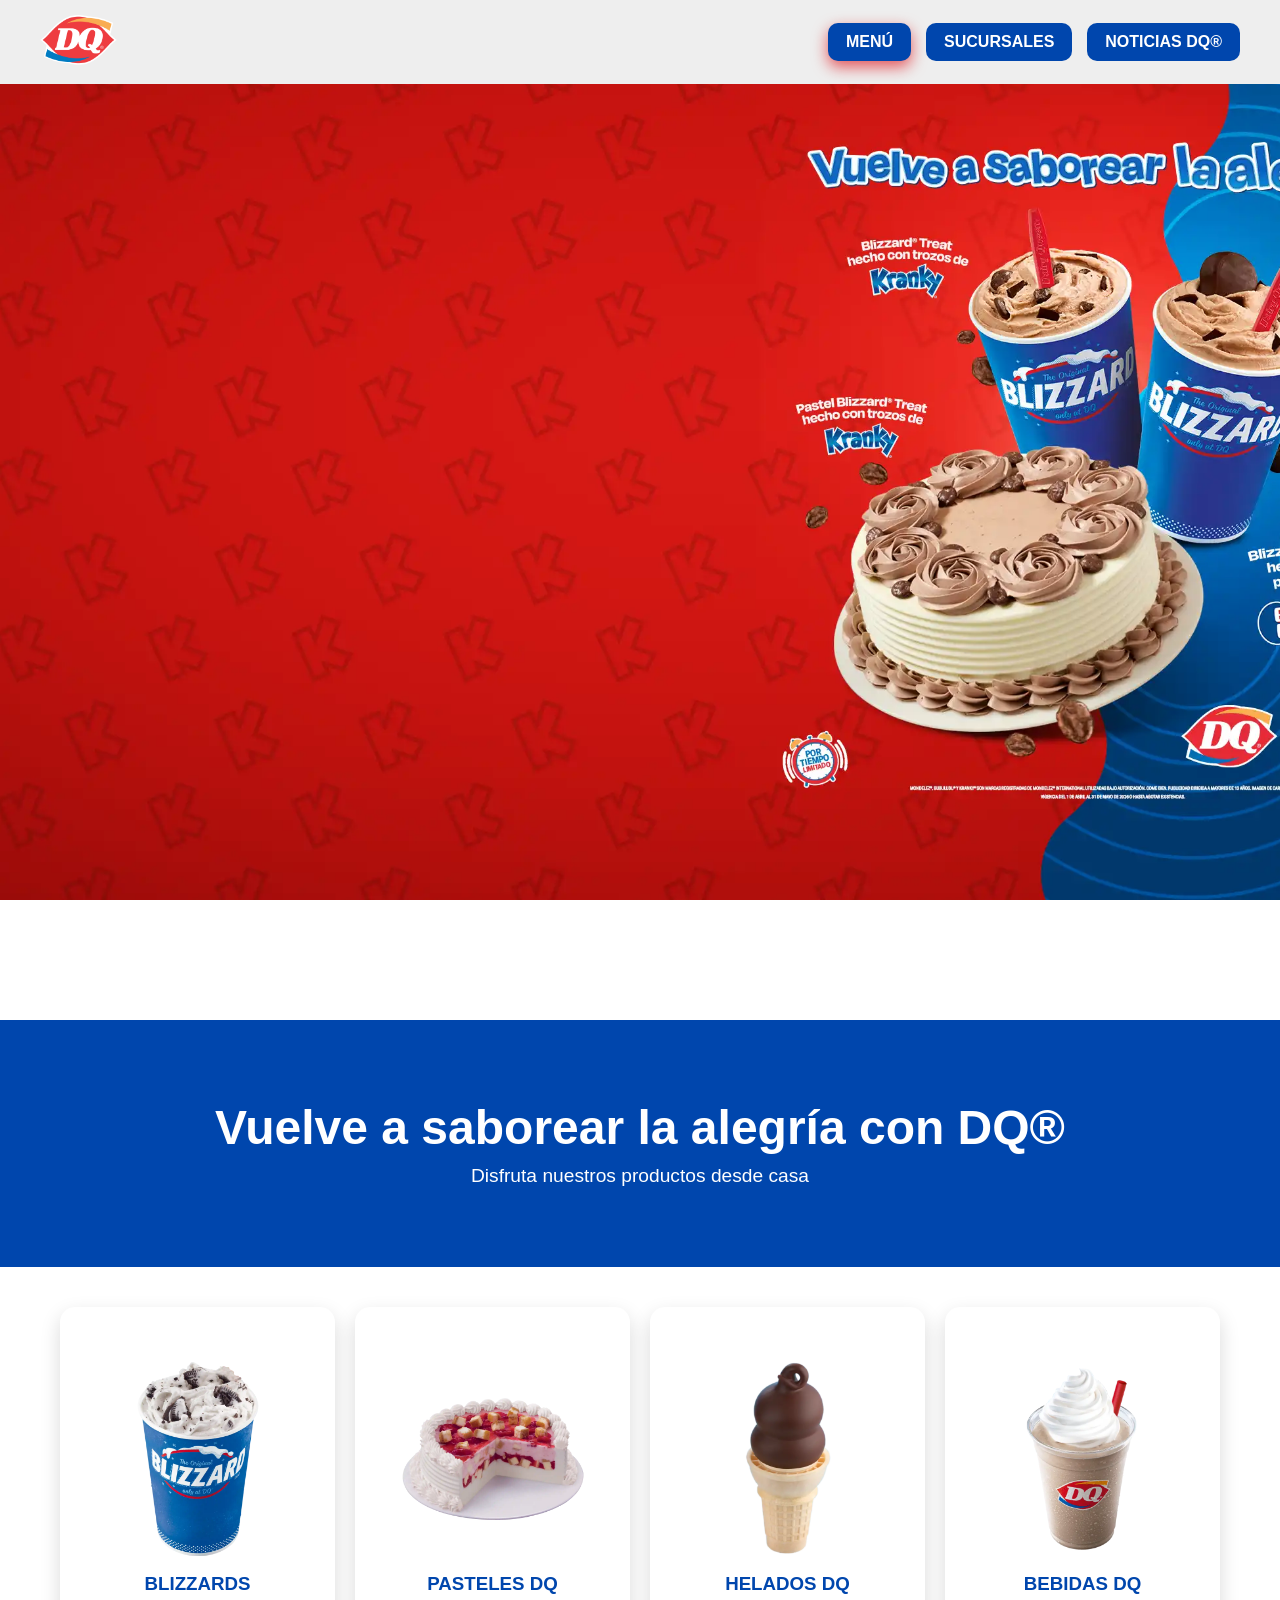
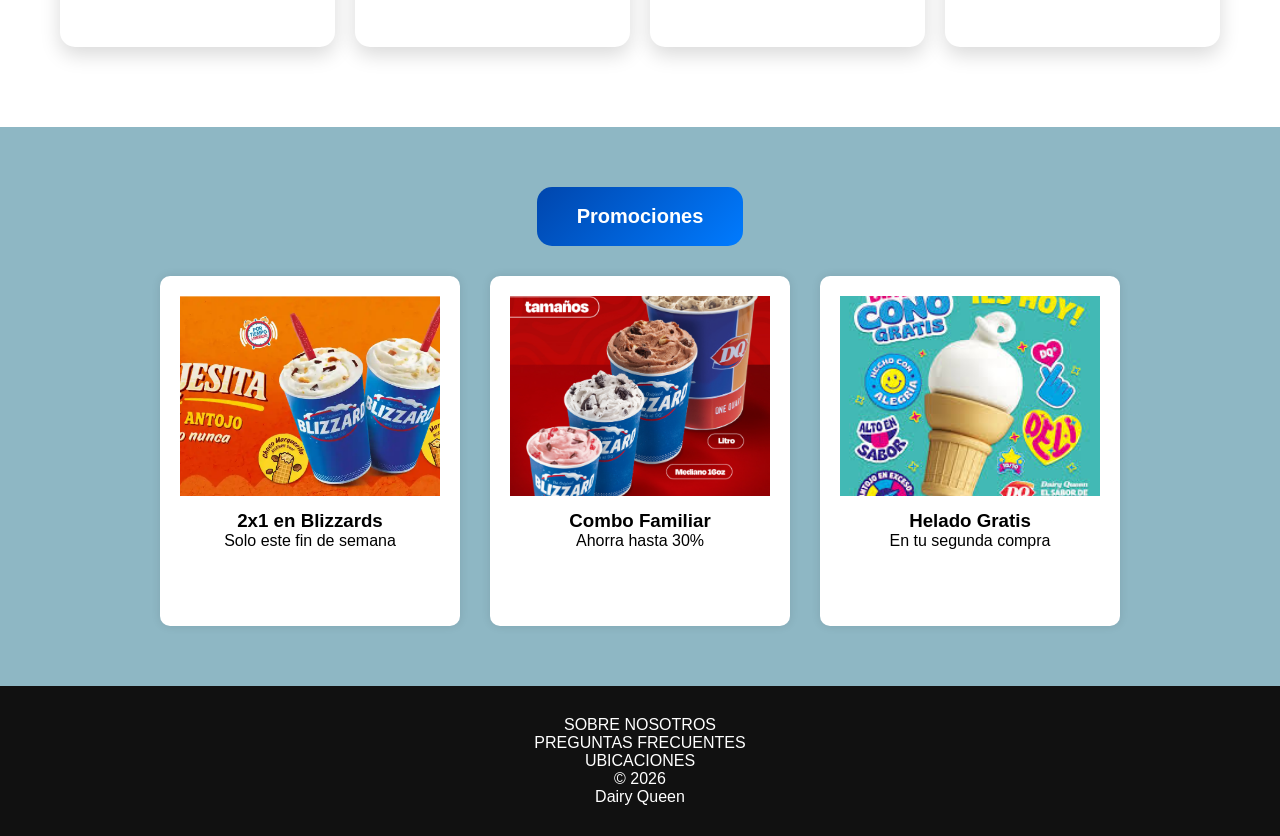
==== index.html @ c48b59c7 "Add files via upload" ====
<!DOCTYPE html>
<html lang="es">
<head>
<meta charset="UTF-8">
<title>DQ - Para Llevar</title>
<link rel="stylesheet" href="styles.css">
</head>

<body>

<!-- HERO (IMAGEN) -->
<section class="hero-image"></section>

<!-- NAVBAR -->
<header class="navbar">
  <div class="logo">
    <a href="index.html">
      <img src="img/logo.png" alt="logo">
    </a>
  </div>

  <nav>
    <a class="active" href="#">MENÚ</a>
    <a href="sucursales.html">SUCURSALES</a>
    <a href="noticias.html">NOTICIAS DQ®</a>
  </nav>
</header>

<!-- CONTENIDO -->
<div class="content">

  <!-- HERO TEXTO -->
  <section class="hero">
      <h2>Vuelve a saborear la alegría con DQ®</h2>
      <p>Disfruta nuestros productos desde casa</p>
  </section>

  <!-- MENÚ -->
  <section class="menu">

      <div class="card">
          <a href="card1.html">
              <img src="img/Blizzard.png" alt="">
              <h3>BLIZZARDS</h3>
          </a>
      </div>

      <div class="card">
          <a href="card2.html">
              <img src="img/pastel.png" alt="">
              <h3>PASTELES DQ</h3>
          </a>
      </div>

      <div class="card">
          <a href="card3.html">
              <img src="img/HELADOS.PNG" alt="">
              <h3>HELADOS DQ</h3>
          </a>
      </div>

      <div class="card">
          <a href="card4.html">
              <img src="img/BEBIDAS.PNG" alt="">
              <h3>BEBIDAS DQ</h3>
          </a>
      </div>

  </section>

</div>

<!-- PROMOCIONES -->
<section class="promociones">

    <a href="promociones.html" class="btn-promociones">Promociones</a>

    <div class="promo-container">

        <div class="promo-card">
            <img src="img/2x1.webp" alt="">
            <h3>2x1 en Blizzards</h3>
            <p>Solo este fin de semana</p>
        </div>

        <div class="promo-card">
            <img src="img/familiar.png" alt="">
            <h3>Combo Familiar</h3>
            <p>Ahorra hasta 30%</p>
        </div>

        <div class="promo-card">
            <img src="img/gratis.jpg" alt="">
            <h3>Helado Gratis</h3>
            <p>En tu segunda compra</p>
        </div>

    </div>
</section>

<!-- FOOTER -->
<footer>
  <div class="ayuda">
      <p>SOBRE NOSOTROS</p>
      <p>PREGUNTAS FRECUENTES</p>
      <p>UBICACIONES</p>
  </div>

  <p>© 2026 <br>Dairy Queen</p>
</footer>

<!-- JS NAVBAR -->
<script>
window.addEventListener("scroll", () => {
    const navbar = document.querySelector(".navbar");

    if (window.scrollY > 50) {
        navbar.classList.add("grande");
    } else {
        navbar.classList.remove("grande");
    }
});
</script>

</body>
</html>
---- styles.css ----
/* =========================================
   RESET
========================================= */
* {
    margin: 0;
    padding: 0;
    box-sizing: border-box; /* 🔥 CLAVE */
}

body {
    font-family: Arial;
    overflow-x: hidden;
}

/* =========================================
   HERO IMAGE
========================================= */
.hero-image {
    height: 100vh;
    width: 100%;
    background-image: url("img/imagendefondo.png");
    background-size: cover;
    background-position: center;
}

/* =========================================
   NAVBAR
========================================= */
.navbar {
    position: fixed;
    top: 0;
    left: 0;
    width: 100%;
    z-index: 1000;

    background: #eee;
    display: flex;
    justify-content: space-between;
    align-items: center;

    padding: 15px 40px;
    transition: all 0.3s ease;
}

.navbar.grande {
    padding: 25px 40px;
    background: #ddd;
    box-shadow: 0 5px 20px rgba(0,0,0,0.3);
}

/* LOGO */
.logo img {
    height: 50px;
    transition: 0.3s;
}

.navbar.grande .logo img {
    height: 65px;
}

/* =========================================
   BOTONES NAV
========================================= */
nav {
    display: flex;
    gap: 15px;
}

nav a {
    text-decoration: none;
    background: #0046ad;
    color: white;
    font-weight: bold;
    padding: 10px 18px;
    border-radius: 10px;
    transition: all 0.3s ease;
}

nav a:hover {
    background: #e4181e;
    transform: translateY(-3px) scale(1.05);
}

nav a.active {
    background: #0046ad;
    box-shadow: 0 6px 15px rgba(223, 6, 14, 0.65);
    transform: none;
}

/* =========================================
   CONTENIDO
========================================= */
.content {
    max-width: 1200px;
    margin: 0 auto;
    padding: 120px 20px 40px; /* 🔥 evita que navbar tape */
}

/* =========================================
   HERO TEXTO
========================================= */
.hero {
    width: 100vw;
    margin-left: calc(-50vw + 50%);
    text-align: center;
    padding: 80px 20px;
    background: #0046ad;
    color: white;
}

.hero h2 {
    font-size: 3rem;
    font-weight: bold;
}

.hero p {
    margin-top: 10px;
    font-size: 1.2rem;
}

/* =========================================
   MENU (FIX DEFINITIVO)
========================================= */
.menu {
    display: grid;
    grid-template-columns: repeat(4, 1fr); /* 🔥 SIEMPRE 4 */
    gap: 20px;
    padding: 40px 0;
}

/* TARJETAS */
.card {
    width: 100%; /* 🔥 evita que se rompa */
    height: 340px;

    background: white;
    padding: 25px;
    border-radius: 15px;
    text-align: center;

    box-shadow: 0 8px 20px rgba(0,0,0,0.15);

    display: flex;
    flex-direction: column;
    justify-content: center;
    align-items: center;

    transition: all 0.3s ease;
}

.card:hover {
    background: #abcff6;
    color: #1048e2;
    transform: translateY(-10px) scale(1.08);
}

/* IMÁGENES */
.card img {
    width: 100%;
    max-height: 200px;
    object-fit: contain;
    margin-bottom: 10px;
}

/* TEXTO CARD */
.card a {
    text-decoration: none;
    color: #0046ad;
    font-weight: bold;
}

/* =========================================
   PROMOCIONES
========================================= */
.promociones {
    width: 100vw;
    margin-left: calc(-50vw + 50%);
    background: #8eb7c4;
    text-align: center;
    padding: 60px 20px;
}

/* BOTÓN PROMOCIONES */
.btn-promociones {
    display: inline-block;
    background: linear-gradient(135deg, #0046ad, #007bff);
    color: white;

    padding: 18px 40px;
    font-size: 20px;
    border-radius: 15px;

    text-decoration: none;
    font-weight: bold;

    margin-bottom: 30px;
    transition: all 0.3s ease;
}

.btn-promociones:hover {
    background: linear-gradient(135deg, #e4181e, #ff4d4d);
    transform: translateY(-5px) scale(1.08);
}

/* PROMO CARDS */
.promo-container {
    display: flex;
    justify-content: center;
    gap: 30px;
    flex-wrap: wrap;
}

.promo-card {
    background: white;
    padding: 20px;
    border-radius: 10px;
    width: 300px;
    height: 350px;
    text-align: center;

    box-shadow: 0 0 10px rgba(0,0,0,0.1);
    transition: 0.3s;
}

.promo-card img {
    width: 100%;
    height: 200px;
    object-fit: cover;
    margin-bottom: 10px;
}

.promo-card:hover {
    transform: translateY(-5px);
}

/* =========================================
   FOOTER
========================================= */
footer {
    width: 100vw;
    margin-left: calc(-50vw + 50%);
    background: #111;
    color: white;
    text-align: center;
    padding: 30px 20px;
}

/* =========================================
   RESPONSIVE
========================================= */
@media (max-width: 900px) {
    .menu {
        grid-template-columns: repeat(2, 1fr);
    }
}

@media (max-width: 500px) {
    .menu {
        grid-template-columns: 1fr;
    }

    .hero h2 {
        font-size: 2rem;
    }
}
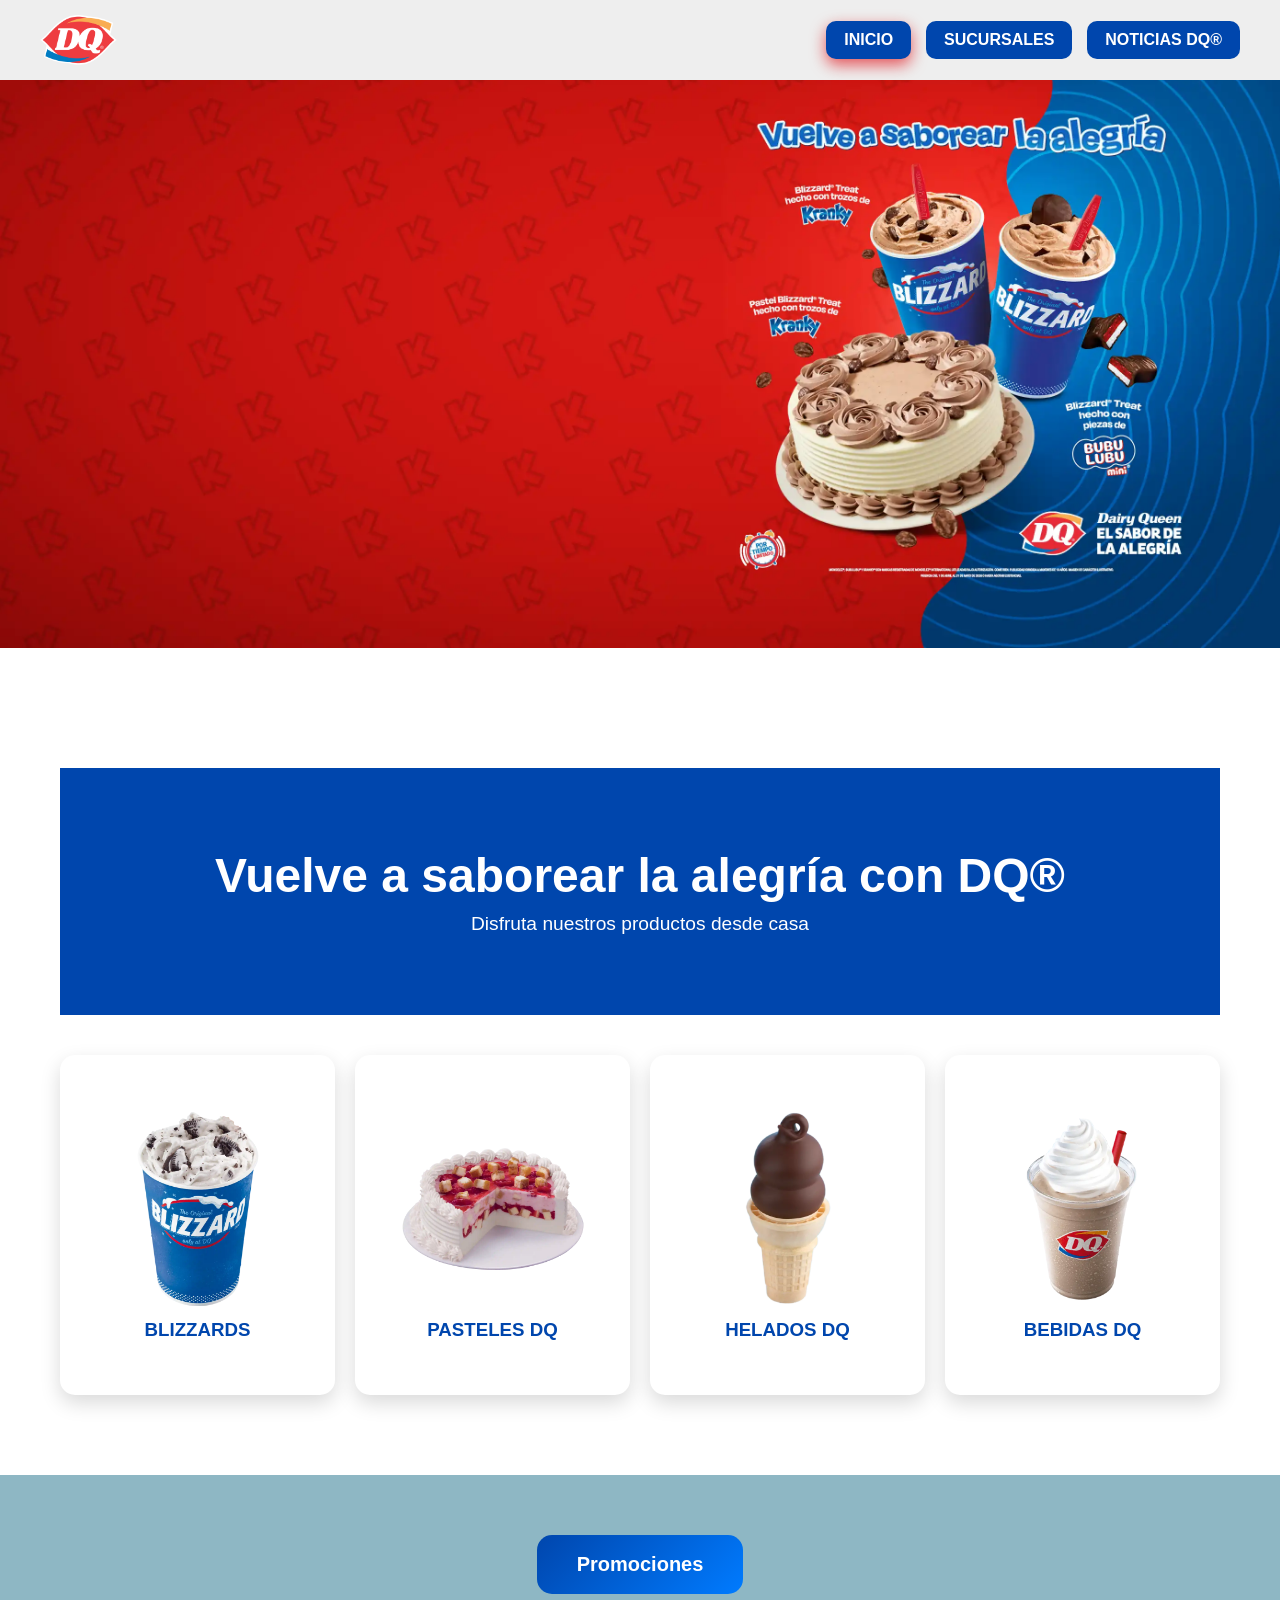
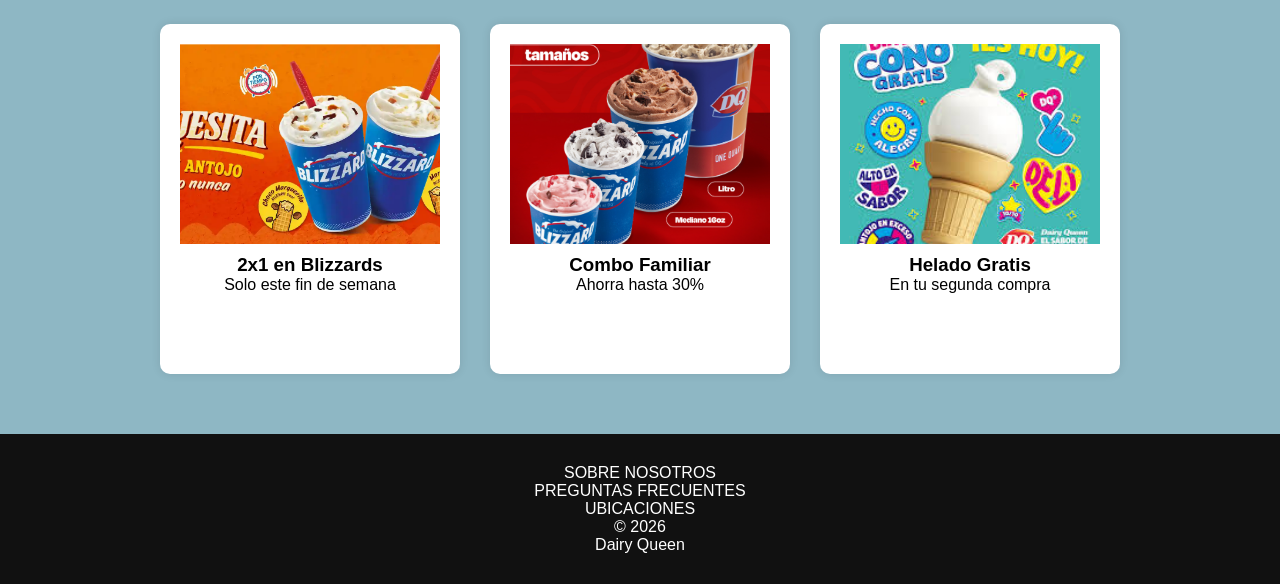
==== commit da5c5cf7: "Enhance index.html with modal and layout updates Added modal functionality for promotions and improv" ====
--- a/index.html
+++ b/index.html
@@ -1,17 +1,85 @@
 <!DOCTYPE html>
 <html lang="es">
 <head>
-<meta charset="UTF-8">
-<title>DQ - Para Llevar</title>
+    <meta charset="UTF-8">
+    <meta name="viewport" content="width=device-width, initial-scale=1.0">
+    <title>DQ - Para Llevar</title>
+    ...
+</head>
 <link rel="stylesheet" href="styles.css">
+<style>
+    /* --- ESTILOS PARA LA VENTANA MODAL --- */
+    .modal {
+        display: none; 
+        position: fixed;
+        z-index: 2000; /* Por encima de la navbar */
+        left: 0;
+        top: 0;
+        width: 100%;
+        height: 100%;
+        background-color: rgba(0,0,0,0.85);
+        backdrop-filter: blur(5px);
+    }
+
+    .modal-content {
+        background-color: #fff;
+        margin: 5% auto;
+        padding: 30px;
+        width: 90%;
+        max-width: 500px;
+        border-radius: 20px;
+        text-align: center;
+        position: relative;
+        box-shadow: 0 5px 30px rgba(0,0,0,0.3);
+        animation: animacionEntrada 0.4s ease-out;
+    }
+
+    @keyframes animacionEntrada {
+        from { transform: translateY(-50px); opacity: 0; }
+        to { transform: translateY(0); opacity: 1; }
+    }
+
+    .close-btn {
+        position: absolute;
+        top: 15px;
+        right: 20px;
+        font-size: 28px;
+        font-weight: bold;
+        color: #333;
+        cursor: pointer;
+    }
+
+    #imgModal {
+        width: 100%;
+        max-height: 250px;
+        object-fit: cover;
+        border-radius: 15px;
+        margin-bottom: 20px;
+    }
+
+    #tituloModal { color: #0046be; margin-bottom: 15px; }
+    #infoModal { color: #555; line-height: 1.6; margin-bottom: 20px; }
+
+    .btn-accion {
+        background-color: #ff0000;
+        color: white;
+        border: none;
+        padding: 12px 25px;
+        border-radius: 50px;
+        font-weight: bold;
+        cursor: pointer;
+        text-transform: uppercase;
+    }
+
+    .promo-card { cursor: pointer; transition: transform 0.3s; }
+    .promo-card:hover { transform: scale(1.05); }
+</style>
 </head>
 
 <body>
 
-<!-- HERO (IMAGEN) -->
 <section class="hero-image"></section>
 
-<!-- NAVBAR -->
 <header class="navbar">
   <div class="logo">
     <a href="index.html">
@@ -20,76 +88,67 @@
   </div>
 
   <nav>
-    <a class="active" href="#">MENÚ</a>
+    <a class="active" href="#">INICIO</a>
     <a href="sucursales.html">SUCURSALES</a>
     <a href="noticias.html">NOTICIAS DQ®</a>
   </nav>
 </header>
 
-<!-- CONTENIDO -->
 <div class="content">
 
-  <!-- HERO TEXTO -->
   <section class="hero">
       <h2>Vuelve a saborear la alegría con DQ®</h2>
       <p>Disfruta nuestros productos desde casa</p>
   </section>
 
-  <!-- MENÚ -->
   <section class="menu">
-
       <div class="card">
           <a href="card1.html">
               <img src="img/Blizzard.png" alt="">
               <h3>BLIZZARDS</h3>
           </a>
       </div>
-
       <div class="card">
           <a href="card2.html">
               <img src="img/pastel.png" alt="">
               <h3>PASTELES DQ</h3>
           </a>
       </div>
-
       <div class="card">
           <a href="card3.html">
               <img src="img/HELADOS.PNG" alt="">
               <h3>HELADOS DQ</h3>
           </a>
       </div>
-
       <div class="card">
           <a href="card4.html">
               <img src="img/BEBIDAS.PNG" alt="">
               <h3>BEBIDAS DQ</h3>
           </a>
       </div>
-
   </section>
 
 </div>
 
-<!-- PROMOCIONES -->
 <section class="promociones">
 
     <a href="promociones.html" class="btn-promociones">Promociones</a>
 
     <div class="promo-container">
 
-        <div class="promo-card">
+        <div class="promo-card" onclick="abrirPromo('img/2x1.webp', '2x1 en Blizzards', '¡Doble sabor para compartir! Elige entre nuestros sabores clásicos como Oreo, Choco Extreme o Fresa. Válido solo sábados y domingos de este mes.')">
             <img src="img/2x1.webp" alt="">
             <h3>2x1 en Blizzards</h3>
             <p>Solo este fin de semana</p>
         </div>
 
-        <div class="promo-card">
+        <div class="promo-card" onclick="abrirPromo('img/familiar.png', 'Combo Familiar DQ', 'El paquete perfecto para la familia. Incluye 4 mini Blizzards y un pastel mediano de tu elección con un 30% de descuento aplicado.')">
             <img src="img/familiar.png" alt="">
             <h3>Combo Familiar</h3>
             <p>Ahorra hasta 30%</p>
         </div>
 
-        <div class="promo-card">
+        <div class="promo-card" onclick="abrirPromo('img/gratis.jpg', 'Helado Gratis', '¡Queremos verte de nuevo! En la compra de cualquier producto grande, tu siguiente cono sencillo es totalmente gratis presentando tu ticket vigente.')">
             <img src="img/gratis.jpg" alt="">
             <h3>Helado Gratis</h3>
             <p>En tu segunda compra</p>
@@ -98,29 +157,56 @@
     </div>
 </section>
 
-<!-- FOOTER -->
+<div id="modalPromocion" class="modal">
+    <div class="modal-content">
+        <span class="close-btn" onclick="cerrarPromo()">&times;</span>
+        <img id="imgModal" src="" alt="Promo">
+        <h2 id="tituloModal"></h2>
+        <p id="infoModal"></p>
+        <button class="btn-accion" onclick="cerrarPromo()">Cerrar</button>
+    </div>
+</div>
+
 <footer>
   <div class="ayuda">
       <p>SOBRE NOSOTROS</p>
       <p>PREGUNTAS FRECUENTES</p>
       <p>UBICACIONES</p>
   </div>
-
   <p>© 2026 <br>Dairy Queen</p>
 </footer>
 
-<!-- JS NAVBAR -->
 <script>
+// Lógica para la Navbar
 window.addEventListener("scroll", () => {
     const navbar = document.querySelector(".navbar");
-
     if (window.scrollY > 50) {
         navbar.classList.add("grande");
     } else {
         navbar.classList.remove("grande");
     }
 });
+
+// Lógica para las Ventanas de Promoción
+function abrirPromo(imagen, titulo, detalle) {
+    document.getElementById("imgModal").src = imagen;
+    document.getElementById("tituloModal").innerText = titulo;
+    document.getElementById("infoModal").innerText = detalle;
+    document.getElementById("modalPromocion").style.display = "block";
+}
+
+function cerrarPromo() {
+    document.getElementById("modalPromocion").style.display = "none";
+}
+
+// Cerrar si hacen clic fuera del cuadro blanco
+window.onclick = function(event) {
+    const modal = document.getElementById("modalPromocion");
+    if (event.target == modal) {
+        cerrarPromo();
+    }
+}
 </script>
 
 </body>
-</html>+</html>
--- a/styles.css
+++ b/styles.css
@@ -4,7 +4,7 @@
 * {
     margin: 0;
     padding: 0;
-    box-sizing: border-box; /* 🔥 CLAVE */
+    box-sizing: border-box;
 }
 
 body {
@@ -13,14 +13,35 @@
 }
 
 /* =========================================
+   IMÁGENES (FIX GLOBAL 🔥)
+========================================= */
+img {
+    max-width: 100%;
+    height: auto;
+    display: block;
+}
+
+/* =========================================
    HERO IMAGE
 ========================================= */
+/* =========================================
+   HERO IMAGE (OPTIMIZADA)
+========================================= */
 .hero-image {
-    height: 100vh;
-    width: 100%;
+    width: 100%;
+    height: 70vh; /* Bajamos de 100 a 70 para que no sea tan eterna en móvil */
     background-image: url("img/imagendefondo.png");
-    background-size: cover;
-    background-position: center;
+    background-size: cover;      /* Cubre todo el espacio */
+    background-position: center; /* Mantiene el centro de la foto siempre visible */
+    background-repeat: no-repeat;
+}
+
+/* Ajuste específico para celulares */
+@media (max-width: 600px) {
+    .hero-image {
+        height: 40vh; /* En celulares, una imagen más corta se ve mucho mejor */
+        background-attachment: scroll; /* Evita problemas de rendimiento en móviles */
+    }
 }
 
 /* =========================================
@@ -93,15 +114,14 @@
 .content {
     max-width: 1200px;
     margin: 0 auto;
-    padding: 120px 20px 40px; /* 🔥 evita que navbar tape */
-}
-
-/* =========================================
-   HERO TEXTO
+    padding: 120px 20px 40px;
+}
+
+/* =========================================
+   HERO TEXTO (FIX RESPONSIVE)
 ========================================= */
 .hero {
-    width: 100vw;
-    margin-left: calc(-50vw + 50%);
+    width: 100%;
     text-align: center;
     padding: 80px 20px;
     background: #0046ad;
@@ -119,18 +139,18 @@
 }
 
 /* =========================================
-   MENU (FIX DEFINITIVO)
+   MENU
 ========================================= */
 .menu {
     display: grid;
-    grid-template-columns: repeat(4, 1fr); /* 🔥 SIEMPRE 4 */
+    grid-template-columns: repeat(4, 1fr);
     gap: 20px;
     padding: 40px 0;
 }
 
 /* TARJETAS */
 .card {
-    width: 100%; /* 🔥 evita que se rompa */
+    width: 100%;
     height: 340px;
 
     background: white;
@@ -154,9 +174,10 @@
     transform: translateY(-10px) scale(1.08);
 }
 
-/* IMÁGENES */
+/* IMÁGENES (FIX 🔥) */
 .card img {
     width: 100%;
+    height: auto;
     max-height: 200px;
     object-fit: contain;
     margin-bottom: 10px;
@@ -170,11 +191,10 @@
 }
 
 /* =========================================
-   PROMOCIONES
+   PROMOCIONES (FIX RESPONSIVE)
 ========================================= */
 .promociones {
-    width: 100vw;
-    margin-left: calc(-50vw + 50%);
+    width: 100%;
     background: #8eb7c4;
     text-align: center;
     padding: 60px 20px;
@@ -234,11 +254,10 @@
 }
 
 /* =========================================
-   FOOTER
+   FOOTER (FIX RESPONSIVE)
 ========================================= */
 footer {
-    width: 100vw;
-    margin-left: calc(-50vw + 50%);
+    width: 100%;
     background: #111;
     color: white;
     text-align: center;
@@ -262,4 +281,53 @@
     .hero h2 {
         font-size: 2rem;
     }
-}+}
+.carrito {
+    position: fixed;
+    right: 10px;
+    top: 90px;
+    width: 280px;
+
+    background: white;
+    padding: 15px;
+    border-radius: 15px;
+
+    box-shadow: 0 0 15px rgba(0,0,0,0.2);
+    display: none;
+
+    z-index: 3000;
+}
+
+.carrito h2 {
+    font-size: 18px;
+    margin-bottom: 10px;
+    color: #0046ad;
+}
+
+.carrito ul {
+    list-style: none;
+    padding: 0;
+    max-height: 250px;
+    overflow-y: auto;
+}
+
+.carrito ul li {
+    font-size: 14px;
+    padding: 6px 0;
+    border-bottom: 1px solid #eee;
+}
+
+.carrito p {
+    margin-top: 10px;
+    font-weight: bold;
+    color: #e4181e;
+}
+
+/* BOTÓN CARRITO EN NAV (opcional si lo usas) */
+nav a.carrito-btn {
+    background: #e4181e;
+}
+
+nav a.carrito-btn:hover {
+    background: #0046ad;
+}
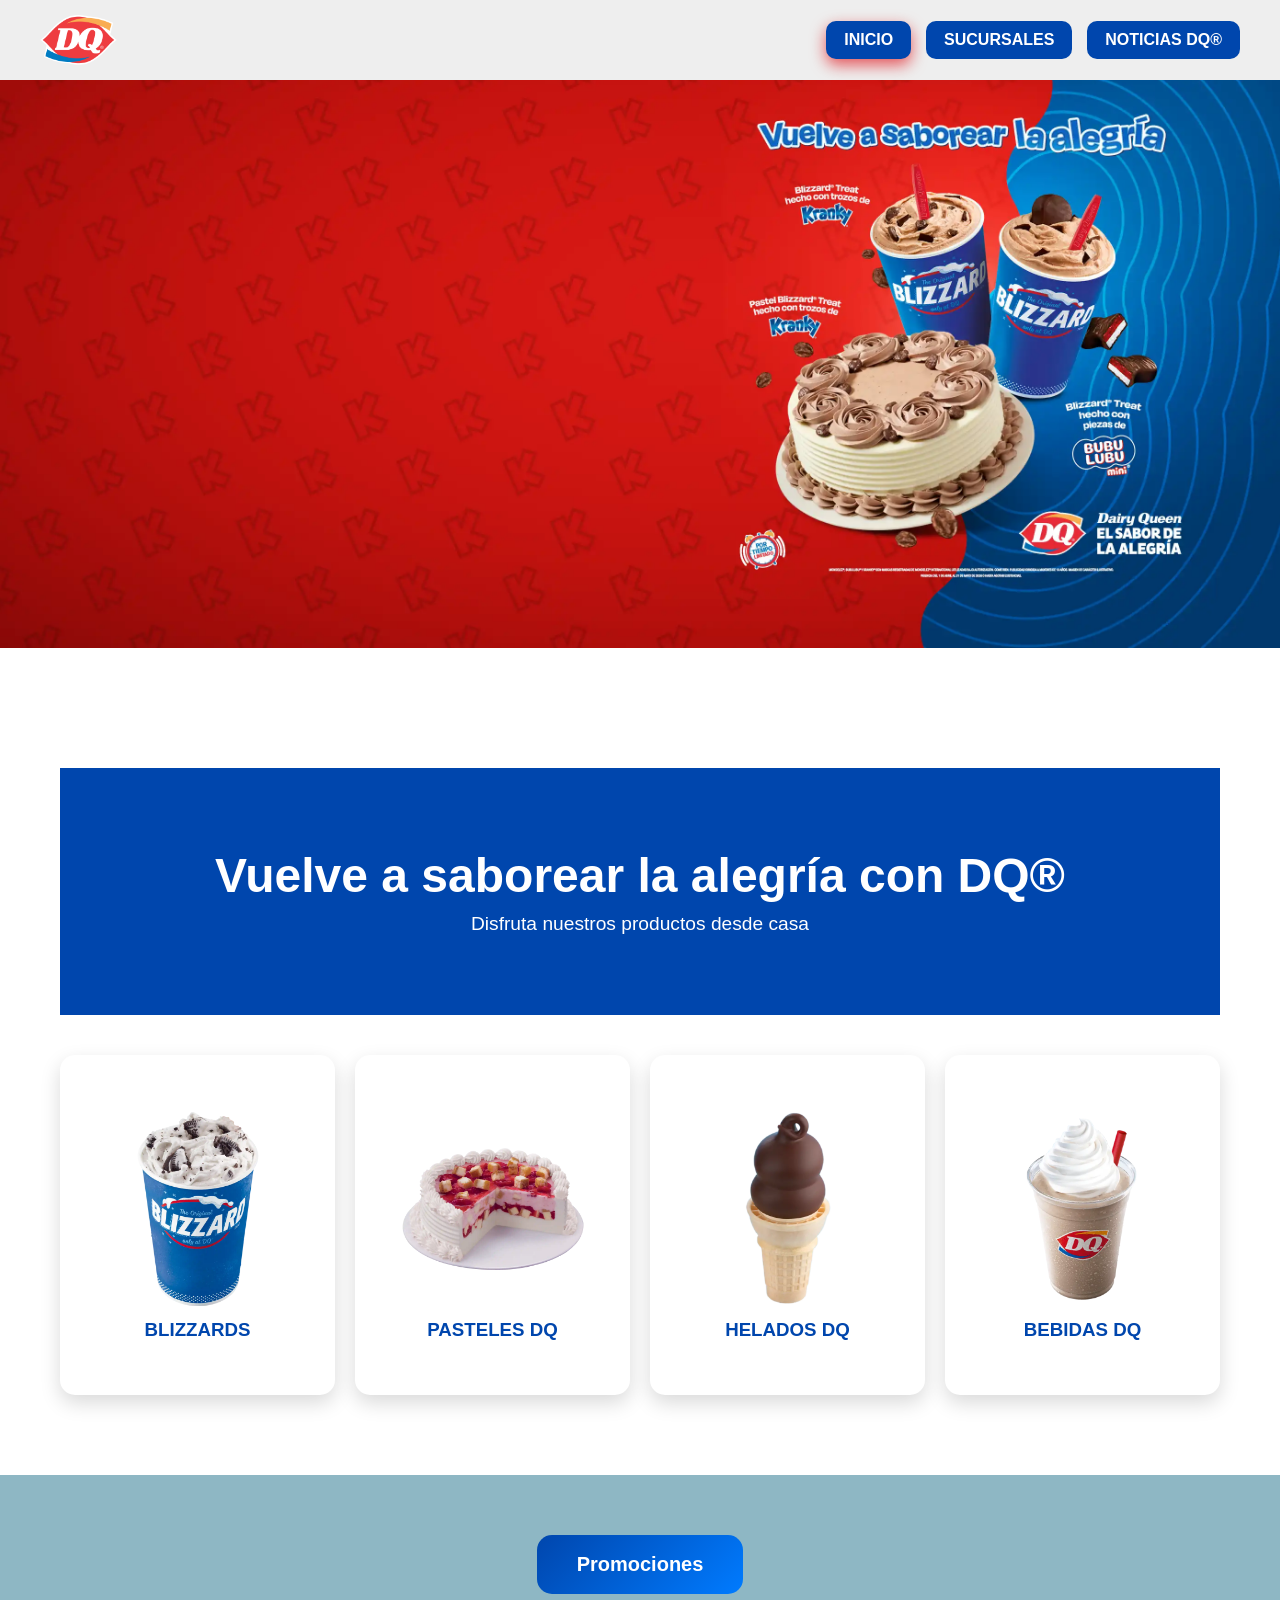
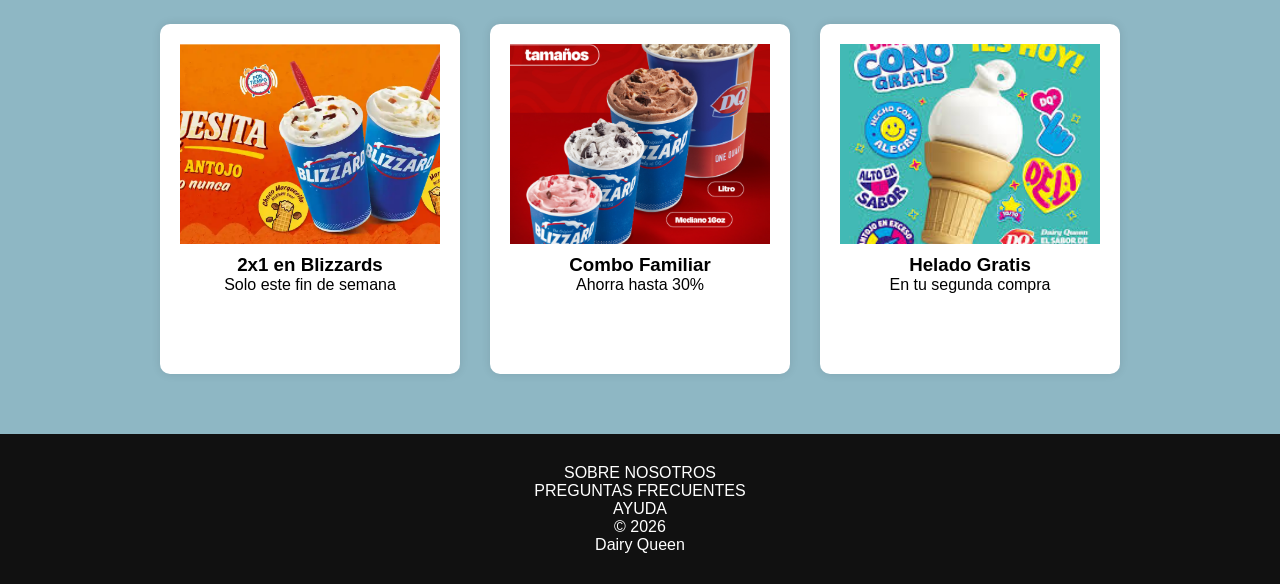
==== commit b7bcfa1f: "Update index.html" ====
--- a/index.html
+++ b/index.html
@@ -171,7 +171,7 @@
   <div class="ayuda">
       <p>SOBRE NOSOTROS</p>
       <p>PREGUNTAS FRECUENTES</p>
-      <p>UBICACIONES</p>
+      <p>AYUDA</p>
   </div>
   <p>© 2026 <br>Dairy Queen</p>
 </footer>
